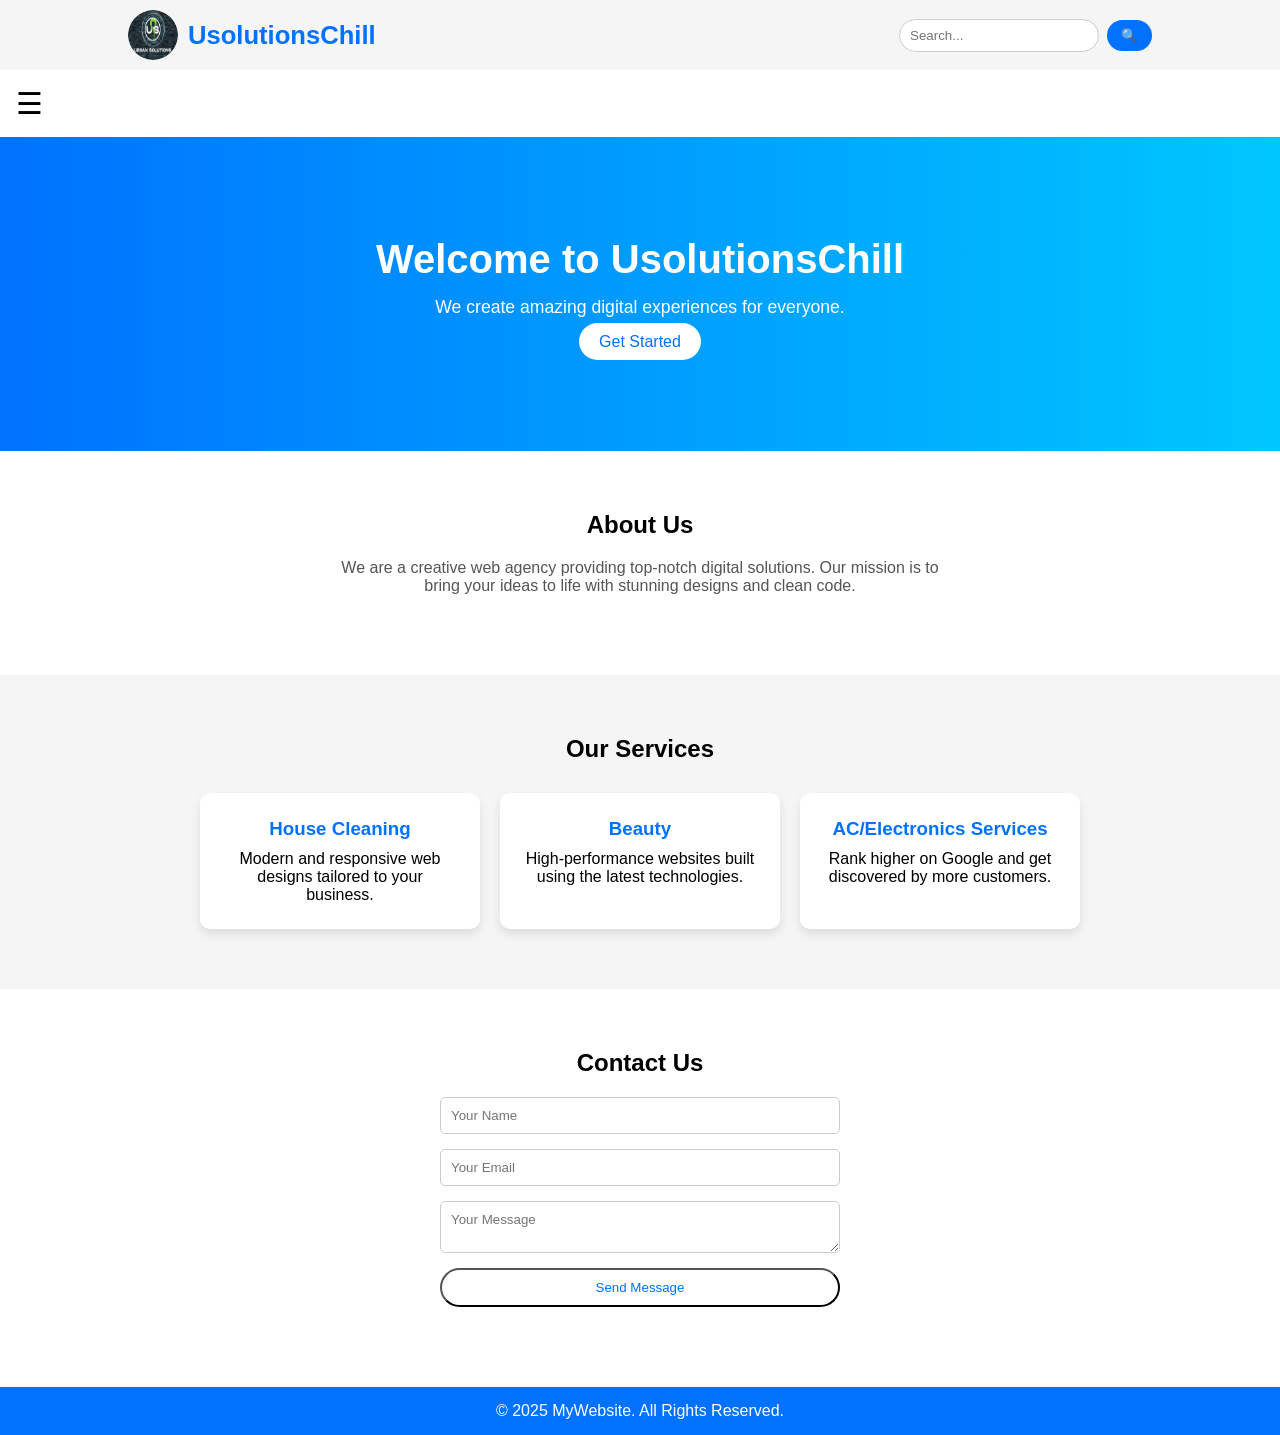
==== index.html @ 29b67de2 "Add files via upload" ====
<!DOCTYPE html>
<html lang="en">
<head>
  <meta charset="UTF-8" />
  <meta name="viewport" content="width=device-width, initial-scale=1.0" />
  <title>UsolutionsChill</title>
  <link rel="stylesheet" href="style.css" />
</head>
<body>
  <!-- Top Section: Logo + Search -->
  <div class="top-bar">
    <div class="top-logo">
      <img src="logo 1.png" alt="Logo" />
      <h1>UsolutionsChill</h1>
    </div>
    <div class="top-search">
      <input type="text" placeholder="Search..." id="searchInput" />
      <button id="searchBtn">🔍</button>
    </div>
  </div>
  <!-- Navbar with Location Access -->
  <header class="">
   <!--<div class="location-box" id="locationBox">
     📍 <span id="locationText">Detecting location...</span>
   </div>-->
<div class="sidenav" id="mySidenav">


   <link rel="stylesheet" href="https://cdnjs.cloudflare.com/ajax/libs/font-awesome/4.7.0/css/font-awesome.min.css">
    <a href="javascript:void(0)" class="closebtn" onclick="closeNav()">&times;</a>
      <a class="active" href="#"><i class="fa fa-fw fa-home"></i> Home</a>
      <a href="#"><i class="fa fa-fw fa-search"></i> Search</a>
      <a href="#"><i class="fa fa-fw fa-envelope"></i> Contact</a>
      <a href="#"><i class="fa fa-fw fa-user"></i> Login</a>
    </div>
    <div id="main">

  <span style="font-size:30px;cursor:pointer" onclick="openNav()">&#9776;</span>
</div>
  </header>
  <script>
function openNav() {
  document.getElementById("mySidenav").style.width = "250px";
  document.getElementById("main").style.marginLeft = "250px";
  document.body.style.backgroundColor = "rgba(0,0,0,0.4)";
}

function closeNav() {
  document.getElementById("mySidenav").style.width = "0";
  document.getElementById("main").style.marginLeft= "0";
  document.body.style.backgroundColor = "white";
}
</script>

  <!-- Hero Section -->
  <section id="home" class="hero">
    <div class="hero-content">
      <h1>Welcome to UsolutionsChill</h1>
      <p>We create amazing digital experiences for everyone.</p>
      <a href="#services" class="btn">Get Started</a>
    </div>
  </section>

  <!-- About Section -->
  <section id="about" class="about">
    <h2>About Us</h2>
    <p>
      We are a creative web agency providing top-notch digital solutions. Our mission is to bring your ideas to life with stunning designs and clean code.
    </p>
  </section>

  <!-- Services Section -->
  <section id="services" class="services">
    <h2>Our Services</h2>
    <div class="service-cards">
      <div class="card">
        <h3>House Cleaning</h3>
        <p>Modern and responsive web designs tailored to your business.</p>
      </div>
      <div class="card">
        <h3>Beauty</h3>
        <p>High-performance websites built using the latest technologies.</p>
      </div>
      <div class="card">
        <h3>AC/Electronics Services</h3>
        <p>Rank higher on Google and get discovered by more customers.</p>
      </div>
    </div>
  </section>

  <!-- Contact Section -->
  <section id="contact" class="contact">
    <h2>Contact Us</h2>
    <form class="contact-form">
      <input type="text" placeholder="Your Name" required />
      <input type="email" placeholder="Your Email" required />
      <textarea placeholder="Your Message" required></textarea>
      <button type="submit" class="btn">Send Message</button>
    </form>
  </section>

  <!-- Footer -->
  <footer class="footer">
    <p>© 2025 MyWebsite. All Rights Reserved.</p>
  </footer>

  <script src="script.js"></script>
</body>
</html>
---- style.css ----
/* General Reset */
* {
  margin: 0;
  padding: 0;
  box-sizing: border-box;
  font-family: "Poppins", sans-serif;
}

/* ===== TOP BAR (Logo + Search) ===== */
.top-bar {
  display: flex;
  justify-content: space-between;
  align-items: center;
  padding: 10px 10%;
  background: #f5f5f5;
  flex-wrap: wrap;
}

.top-logo {
  display: flex;
  align-items: center;
  gap: 10px;
}

.top-logo img {
  width: 50px;
  height: 50px;
  border-radius: 50%;
}

.top-logo h1 {
  color: #0072ff;
  font-size: 1.6rem;
}

.top-search {
  display: flex;
  align-items: center;
  gap: 8px;
}

.top-search input {
  padding: 8px 10px;
  border: 1px solid #ccc;
  border-radius: 25px;
  width: 200px;
  outline: none;
  transition: 0.3s;
}

.top-search input:focus {
  border-color: #0072ff;
}

.top-search button {
  background: #0072ff;
  color: white;
  border: none;
  padding: 8px 14px;
  border-radius: 25px;
  cursor: pointer;
  transition: 0.3s;
}

.top-search button:hover {
  background: #005fcc;
}

/* ===== NAVBAR ===== */
/*.navbar {
  display: flex;
  justify-content: space-between;
  align-items: center;
  padding: 12px 10%;
  background: linear-gradient(90deg, #0072ff, #00c6ff);
  color: #fff;
  position: relative;
  flex-wrap: wrap;
}
.location-box {
  font-size: 0.95rem;
  color: white;
}
.nav-links {
  display: flex;
  gap: 20px;
}

.nav-links a {
  color: white;
  text-decoration: none;
  transition: 0.3s;
}

.nav-links a:hover {
  text-decoration: underline;
}

.menu-toggle {
  display: none;
  font-size: 1.8rem;
  cursor: pointer;
}*/
.sidenav {
  height: 100%;
  width: 0;
  position: fixed;
  z-index: 1;
  top: 0;
  left: 0;
  background-color: #222;
  overflow-x: hidden;
  transition: 0.5s;
  padding-top: 60px;
}

.sidenav a {
  padding: 8px 8px 8px 32px;
  text-decoration: none;
  font-size: 25px;
  color: #818181;
  display: block;
  transition: 0.3s;
}

.sidenav a:hover {
  color: #f1f1f1;
}

.sidenav .closebtn {
  position: absolute;
  top: 0;
  right: 25px;
  font-size: 36px;
  margin-left: 50px;
}

#main {
  transition: margin-left .5s;
  padding: 16px;
}

@media screen and (max-height: 450px) {
  .sidenav {padding-top: 15px;}
  .sidenav a {font-size: 18px;}
}


/* ===== HERO SECTION ===== */
.hero {
  background: linear-gradient(to right, #0072ff, #00c6ff);
  color: white;
  text-align: center;
  padding: 100px 20px;
}

.hero h1 {
  font-size: 2.5rem;
}

.hero p {
  margin: 15px 0;
  font-size: 1.1rem;
}

.btn {
  background: white;
  color: #0072ff;
  padding: 10px 20px;
  border-radius: 30px;
  text-decoration: none;
  transition: 0.3s;
}

.btn:hover {
  background: #0072ff;
  color: white;
}

/* ===== ABOUT ===== */
.about {
  padding: 60px 10%;
  text-align: center;
}

.about p {
  max-width: 600px;
  margin: 20px auto;
  color: #555;
}

/* ===== SERVICES ===== */
.services {
  background: #f5f5f5;
  padding: 60px 10%;
  text-align: center;
}

.service-cards {
  display: flex;
  flex-wrap: wrap;
  justify-content: center;
  gap: 20px;
  margin-top: 30px;
}

.card {
  background: white;
  padding: 25px;
  width: 280px;
  border-radius: 10px;
  box-shadow: 0 5px 10px rgba(0,0,0,0.1);
}

.card h3 {
  color: #0072ff;
  margin-bottom: 10px;
}

/* ===== CONTACT ===== */
.contact {
  padding: 60px 10%;
  text-align: center;
}

.contact-form {
  display: flex;
  flex-direction: column;
  max-width: 400px;
  margin: 20px auto;
}

.contact-form input,
.contact-form textarea {
  margin-bottom: 15px;
  padding: 10px;
  border: 1px solid #ccc;
  border-radius: 5px;
}

/* ===== FOOTER ===== */
.footer {
  text-align: center;
  padding: 15px;
  background: #0072ff;
  color: white;
}

/* ===== RESPONSIVE ===== */
@media (max-width: 768px) {
  .top-bar {
    flex-direction: column;
    gap: 10px;
  }

  .nav-links {
    display: none;
    flex-direction: column;
    background: #0072ff;
    position: absolute;
    top: 60px;
    right: 10%;
    width: 200px;
    border-radius: 10px;
  }

  .nav-links.active {
    display: flex;
  }

  .menu-toggle {
    display: block;
  }

  .service-cards {
    flex-direction: column;
    align-items: center;
  }

  .top-search input {
    width: 160px;
  }
}
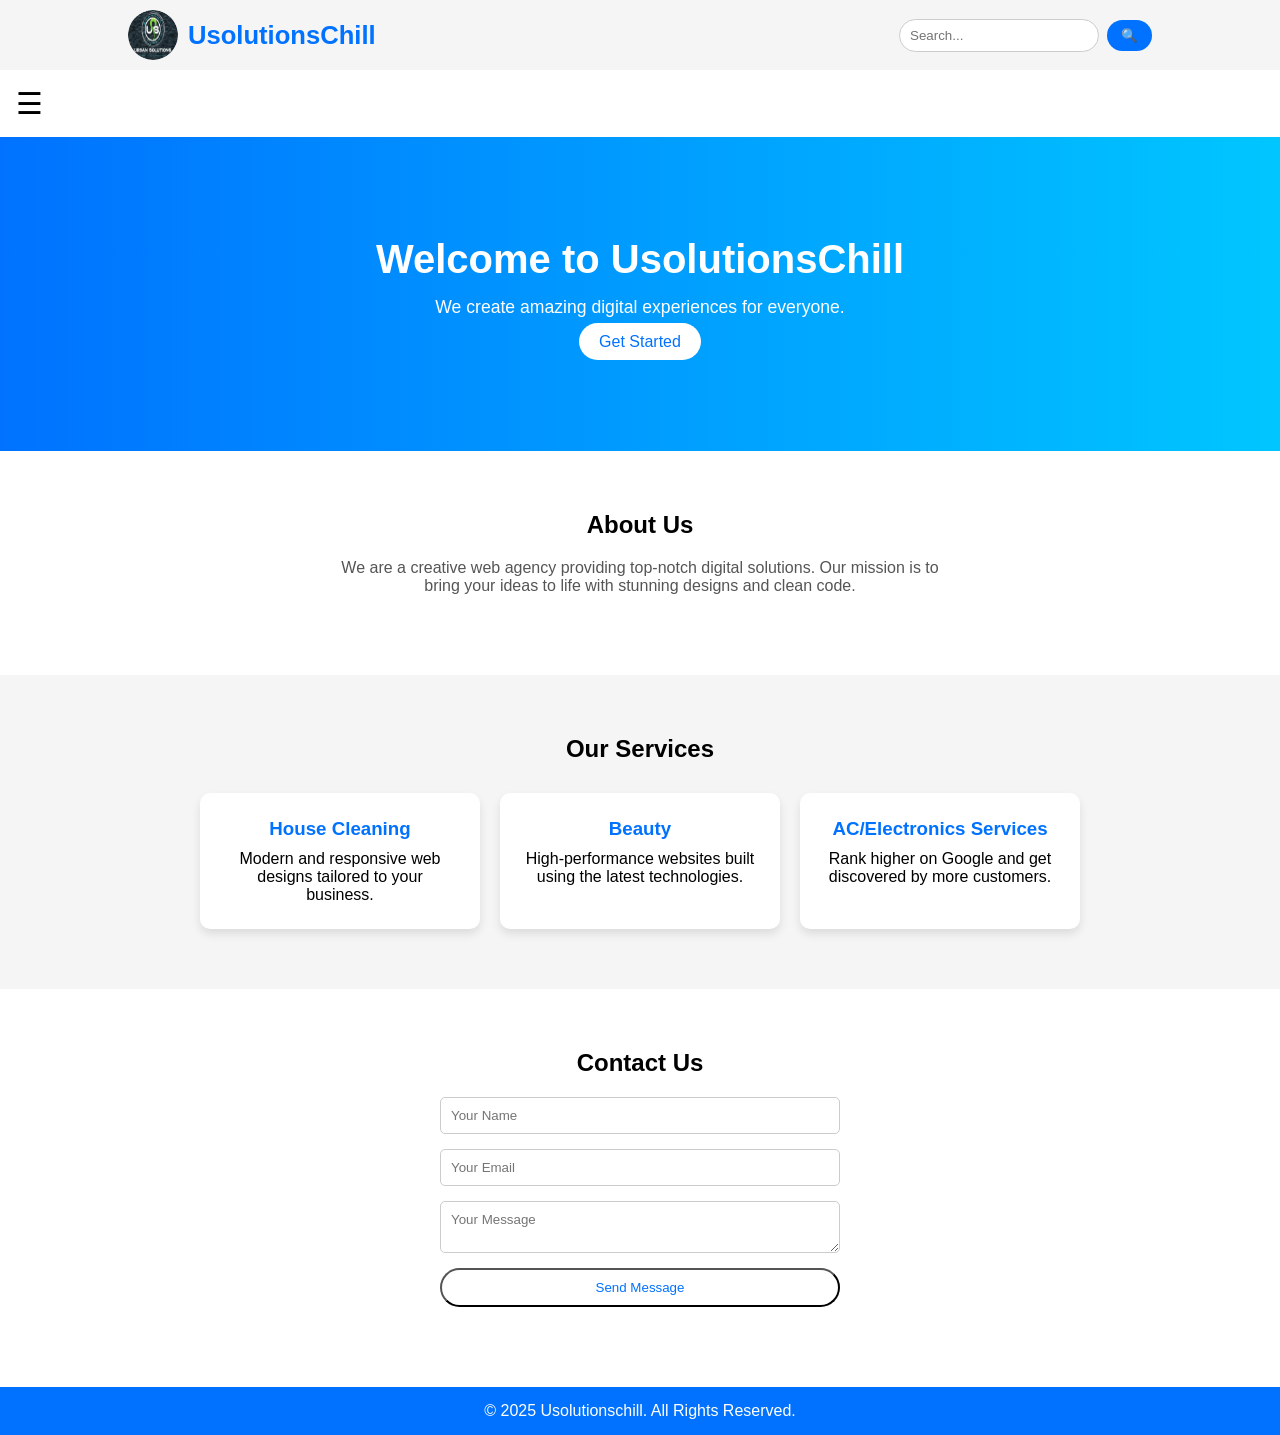
==== commit 8b7c76da: "Update index.html Signed-off-by: Raju Ali <skforid8486@zohomail.in>" ====
--- a/index.html
+++ b/index.html
@@ -28,7 +28,7 @@
 
    <link rel="stylesheet" href="https://cdnjs.cloudflare.com/ajax/libs/font-awesome/4.7.0/css/font-awesome.min.css">
     <a href="javascript:void(0)" class="closebtn" onclick="closeNav()">&times;</a>
-      <a class="active" href="#"><i class="fa fa-fw fa-home"></i> Home</a>
+      <a class="active" href="home.html"><i class="fa fa-fw fa-home"></i> Home</a>
       <a href="#"><i class="fa fa-fw fa-search"></i> Search</a>
       <a href="#"><i class="fa fa-fw fa-envelope"></i> Contact</a>
       <a href="#"><i class="fa fa-fw fa-user"></i> Login</a>
@@ -101,9 +101,10 @@
 
   <!-- Footer -->
   <footer class="footer">
-    <p>© 2025 MyWebsite. All Rights Reserved.</p>
+    <p>&copy; 2025 Usolutionschill. All Rights Reserved.</p>
   </footer>
 
   <script src="script.js"></script>
 </body>
 </html>
+
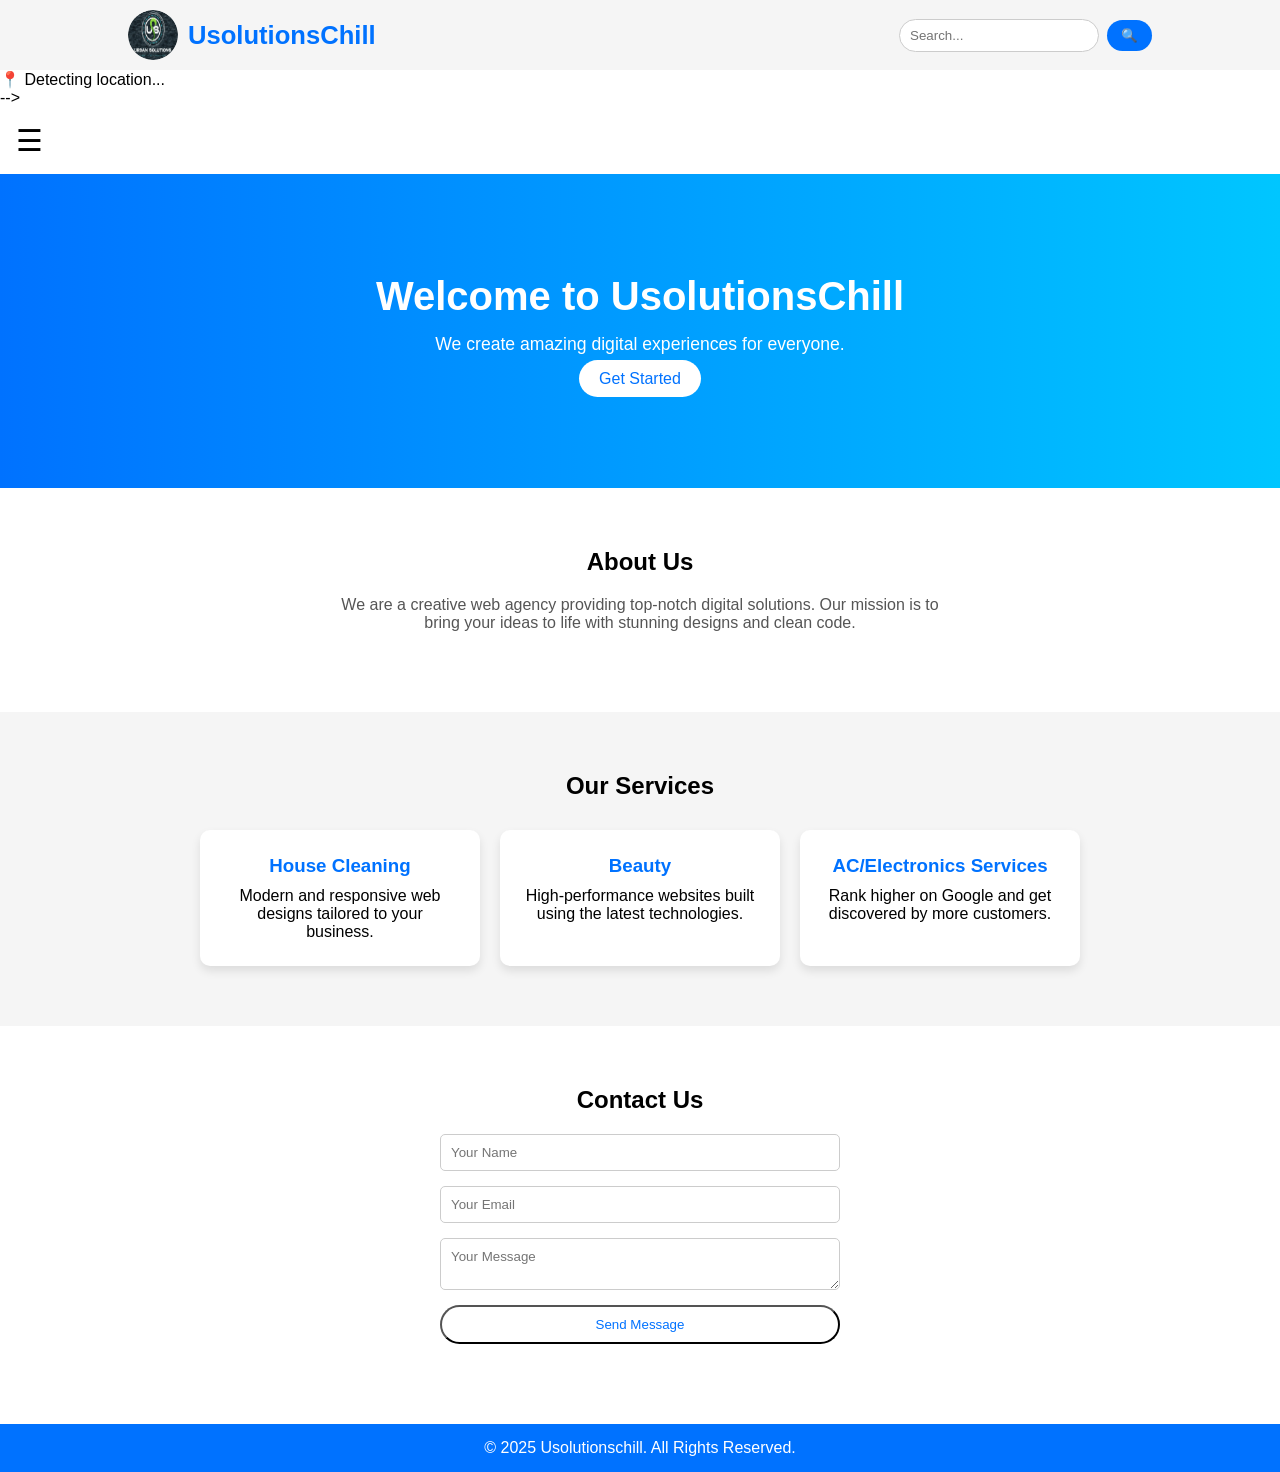
==== commit 29155f90: "Update index.html Signed-off-by: Raju Ali <skforid8486@zohomail.in>" ====
--- a/index.html
+++ b/index.html
@@ -20,7 +20,7 @@
   </div>
   <!-- Navbar with Location Access -->
   <header class="">
-   <!--<div class="location-box" id="locationBox">
+  <div class="location-box" id="locationBox">
      📍 <span id="locationText">Detecting location...</span>
    </div>-->
 <div class="sidenav" id="mySidenav">
@@ -29,9 +29,9 @@
    <link rel="stylesheet" href="https://cdnjs.cloudflare.com/ajax/libs/font-awesome/4.7.0/css/font-awesome.min.css">
     <a href="javascript:void(0)" class="closebtn" onclick="closeNav()">&times;</a>
       <a class="active" href="home.html"><i class="fa fa-fw fa-home"></i> Home</a>
-      <a href="#"><i class="fa fa-fw fa-search"></i> Search</a>
-      <a href="#"><i class="fa fa-fw fa-envelope"></i> Contact</a>
-      <a href="#"><i class="fa fa-fw fa-user"></i> Login</a>
+      <a href="#services"><i class="fa fa-fw fa-search"></i> Services</a>
+      <a href="contact.html"><i class="fa fa-fw fa-envelope"></i> Contact</a>
+      <a href="login.html"><i class="fa fa-fw fa-user"></i> Login</a>
     </div>
     <div id="main">
 
@@ -108,3 +108,6 @@
 </body>
 </html>
 
+
+
+
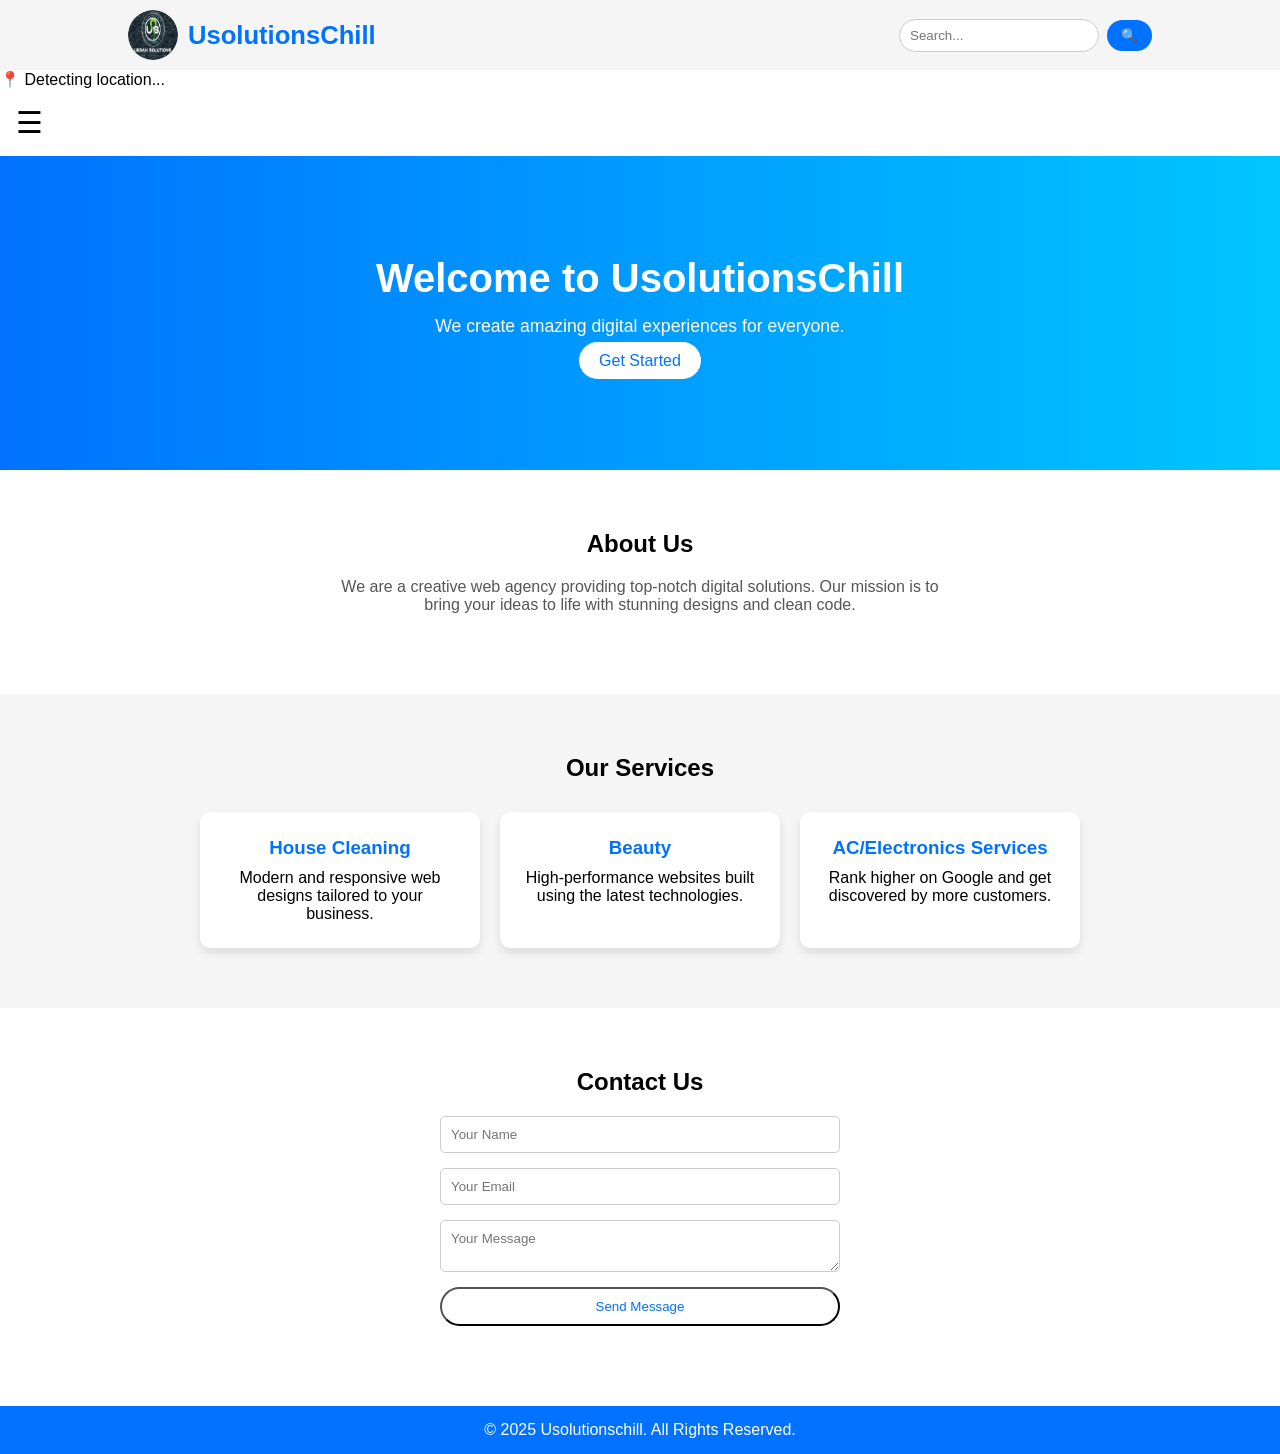
==== commit 6af01e3b: "Update index.html Signed-off-by: Raju Ali <skforid8486@zohomail.in>" ====
--- a/index.html
+++ b/index.html
@@ -22,7 +22,7 @@
   <header class="">
   <div class="location-box" id="locationBox">
      📍 <span id="locationText">Detecting location...</span>
-   </div>-->
+   </div>
 <div class="sidenav" id="mySidenav">
 
 
@@ -111,3 +111,4 @@
 
 
 
+
